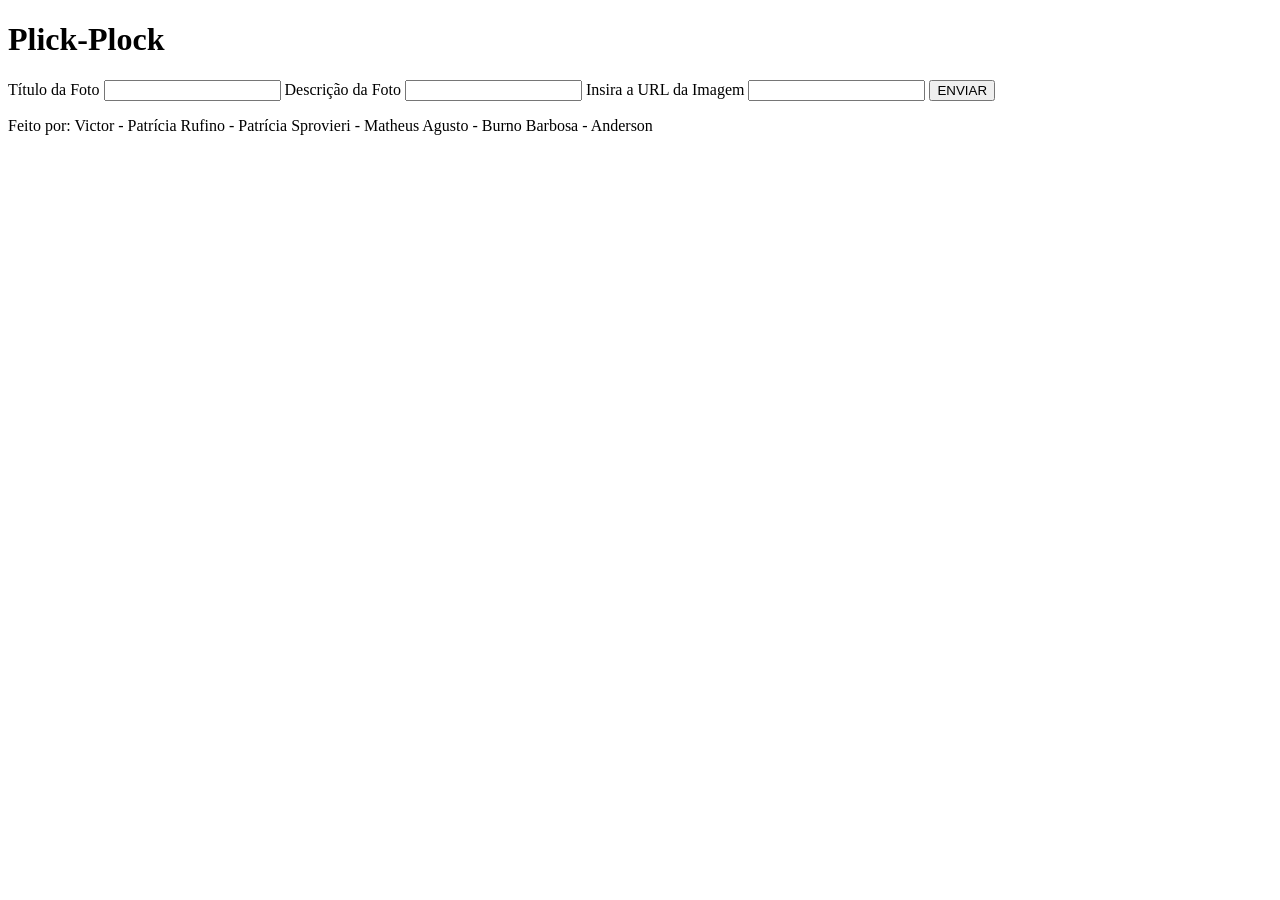
==== index.html @ 9c65051b "mudanca de nome" ====
<!DOCTYPE html>
<html lang="pt-BR">

<head>
  <meta charset="UTF-8">
  <meta http-equiv="X-UA-Compatible" content="IE=edge">
  <meta name="viewport" content="width=device-width, initial-scale=1.0">
  <link rel="stylesheet" href="css/reset.css">

  <title>plick-plock</title>
</head>

<body>
  <h1>Plick-Plock</h1>
  <section>
    <div class="form-container">

      <form action="/nowhere">
        <label for="titulo">Título da Foto</label>
        <input type="text" name="titulo" id="titulo">
        <label for="descricao">Descrição da Foto</label>
        <input type="text" name="descricao" id="descricao">
        <label for="url-imagem">Insira a URL da Imagem</label>
        <input type="text" name="url-imagem" id="url-imagem">
        <button type="submit">ENVIAR</button>
      </form>
    </div>
    <div class="imagem-container">

    </div>
  </section>
  <footer>
    <p>Feito por: Victor - Patrícia Rufino - Patrícia Sprovieri - Matheus Agusto - Burno Barbosa - Anderson</p>
  </footer>
  <script src="./js/form.js"></script>
</body>

</html>
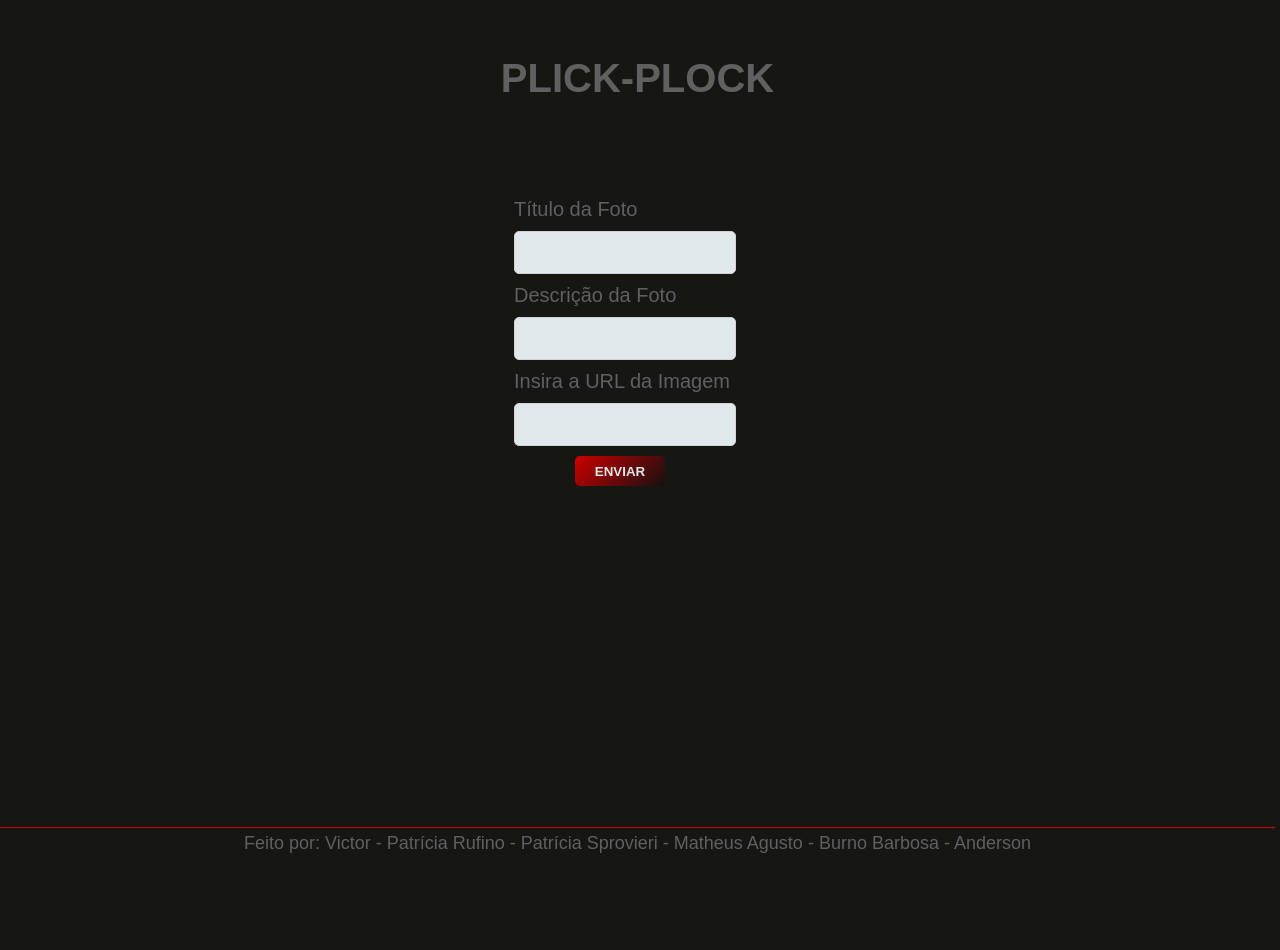
==== commit 6cb38faf: "css renomeado" ====
--- a/index.html
+++ b/index.html
@@ -5,7 +5,7 @@
   <meta charset="UTF-8">
   <meta http-equiv="X-UA-Compatible" content="IE=edge">
   <meta name="viewport" content="width=device-width, initial-scale=1.0">
-  <link rel="stylesheet" href="css/reset.css">
+  <link rel="stylesheet" href="./CSS/style.css">
 
   <title>plick-plock</title>
 </head>
--- a/CSS/style.css
+++ b/CSS/style.css
@@ -0,0 +1,137 @@
+*{
+    margin: 0;
+    padding: 0;
+    font-family: 'Open Sans', sans-serif;
+    outline:0;
+    padding-right: 5px;
+}
+
+body{
+    font:100% normal Arial, Helvetica, sans-serif; background:#161712;
+    height: 100vh;
+
+}
+h1{
+    text-align: center;
+    color:#606060;
+    font-size:40px;
+    text-transform:uppercase;
+    padding:5px 0 5px 5px;
+    border-bottom:1px solid #161712;
+    border-top:1px solid #161712;
+    box-sizing: border-box;
+    display:block;
+    margin-top: 50px;   
+}
+label{
+    display: block;
+    color:#606060;
+    font-size:20px;
+    float:right;
+    width:100px;
+    padding:5px 20px 0 0;
+}
+button{
+    font-weight: bold;
+    color: #E1E8EB;
+    width: 90px;
+    height: 30px;
+    border: 0px;
+    cursor: pointer;
+    margin:0px 10px 10px 0;
+    padding:4px 7px;
+    background: #CC0000;
+    margin-top: 10px;
+    border-radius: 5px;
+    background: linear-gradient(135deg, #CC0000, #171010);  
+}
+button:hover{
+    background: linear-gradient(-135deg, #CC0000, #171010);
+}
+
+.form-container{
+    display: flex;
+    justify-content: center;
+    margin:0 auto;
+    width:100%;
+    padding-bottom: 250px;
+
+}
+form{
+    display: flex;
+    flex-direction: column;
+    align-items: center;
+    justify-content: center;
+}
+label{
+    position: relative;
+    width:100%;
+    display: flex;
+    border-top:1px;
+    border-bottom:1px ;
+    padding:10px 0 10px 0;
+}
+input{
+    padding:10px 10px;
+    width:200px;
+    background: #E1E8EB;
+    border-bottom: 1px double #171717;
+    border-top: 1px double #171717;
+    border-left:1px double #333333;
+    border-right:1px double #333333;
+    text-align: center;
+    font-size: 18px;
+    border-radius: 5px;
+    border: 1px solid lightgrey
+    
+}
+
+section{
+   min-height: 80%;
+   display: flex;
+   justify-content: center;
+}
+footer{
+    text-align: center;
+    color:#606060;
+    width: 100%;
+    height: 100px;
+    font-size:18px;
+    padding:5px 0 5px 5px;
+    border-top: 1px solid #CC0000;
+   
+}
+.imagem-container{
+    display: flex;
+    flex-wrap: wrap;
+    justify-content: center;
+    padding-top: 10px;
+    padding-bottom: 10px;
+}
+.imagem-container img{
+    height:auto;
+    width: 100%;
+    border-radius: 5px;
+}
+.imagem-container p{
+    color: #606060;
+    padding-top: 10px;
+    text-align: center;
+}
+.imagem-container h2{
+    color: #606060;
+    padding-bottom: 10px;
+    text-align: center;
+}
+@media (max-width: 360px) {
+    .form-container{
+        max-width: 100%;
+    }
+    .imagem-container{
+        max-width: 100%;
+    }
+    input{
+        margin-bottom: 15px;
+        width: 100%;
+    }
+}
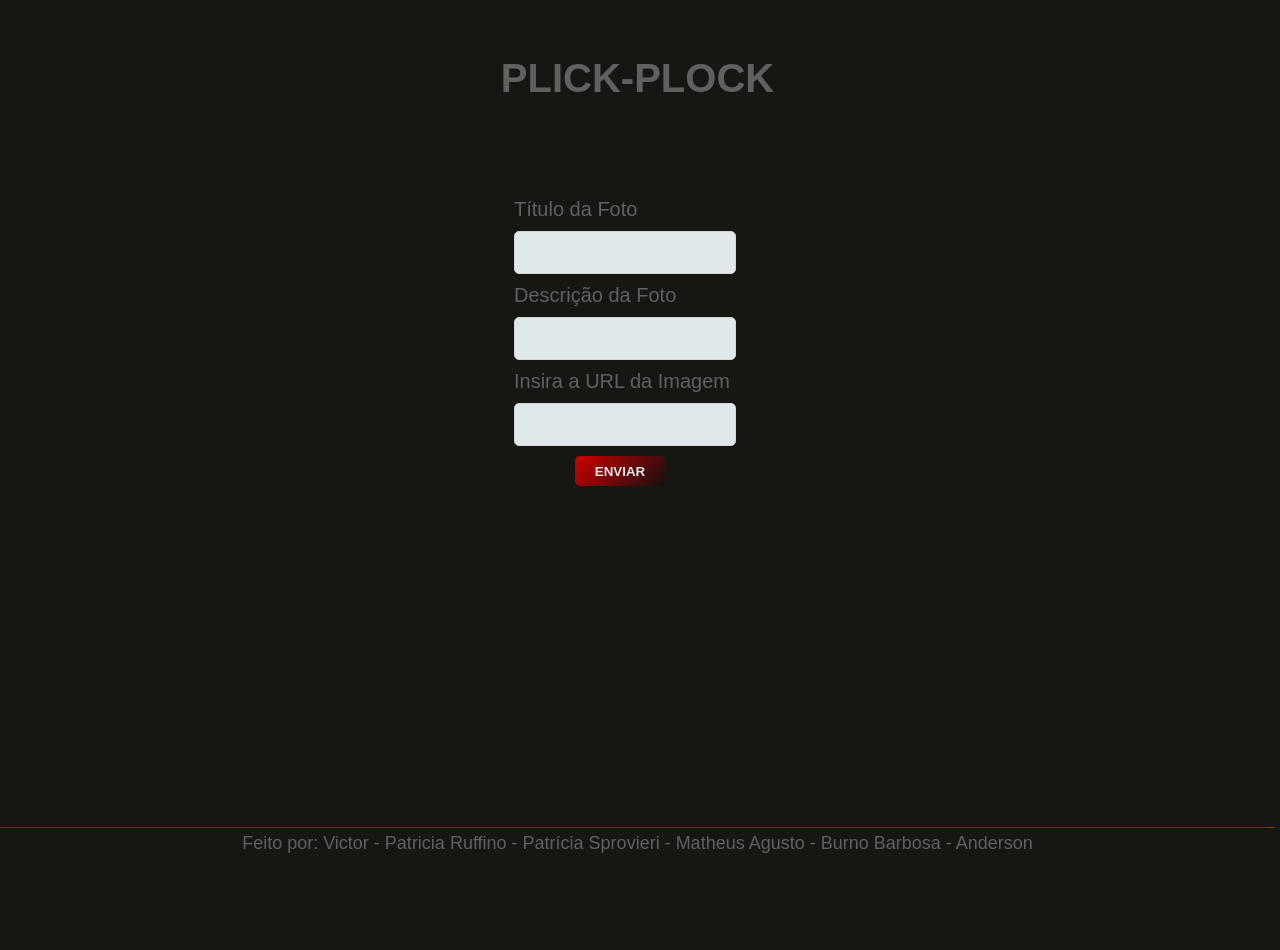
==== commit d06587c4: "nomeajustado" ====
--- a/index.html
+++ b/index.html
@@ -30,7 +30,7 @@
     </div>
   </section>
   <footer>
-    <p>Feito por: Victor - Patrícia Rufino - Patrícia Sprovieri - Matheus Agusto - Burno Barbosa - Anderson</p>
+    <p>Feito por: Victor - Patricia Ruffino - Patrícia Sprovieri - Matheus Agusto - Burno Barbosa - Anderson</p>
   </footer>
   <script src="./js/form.js"></script>
 </body>
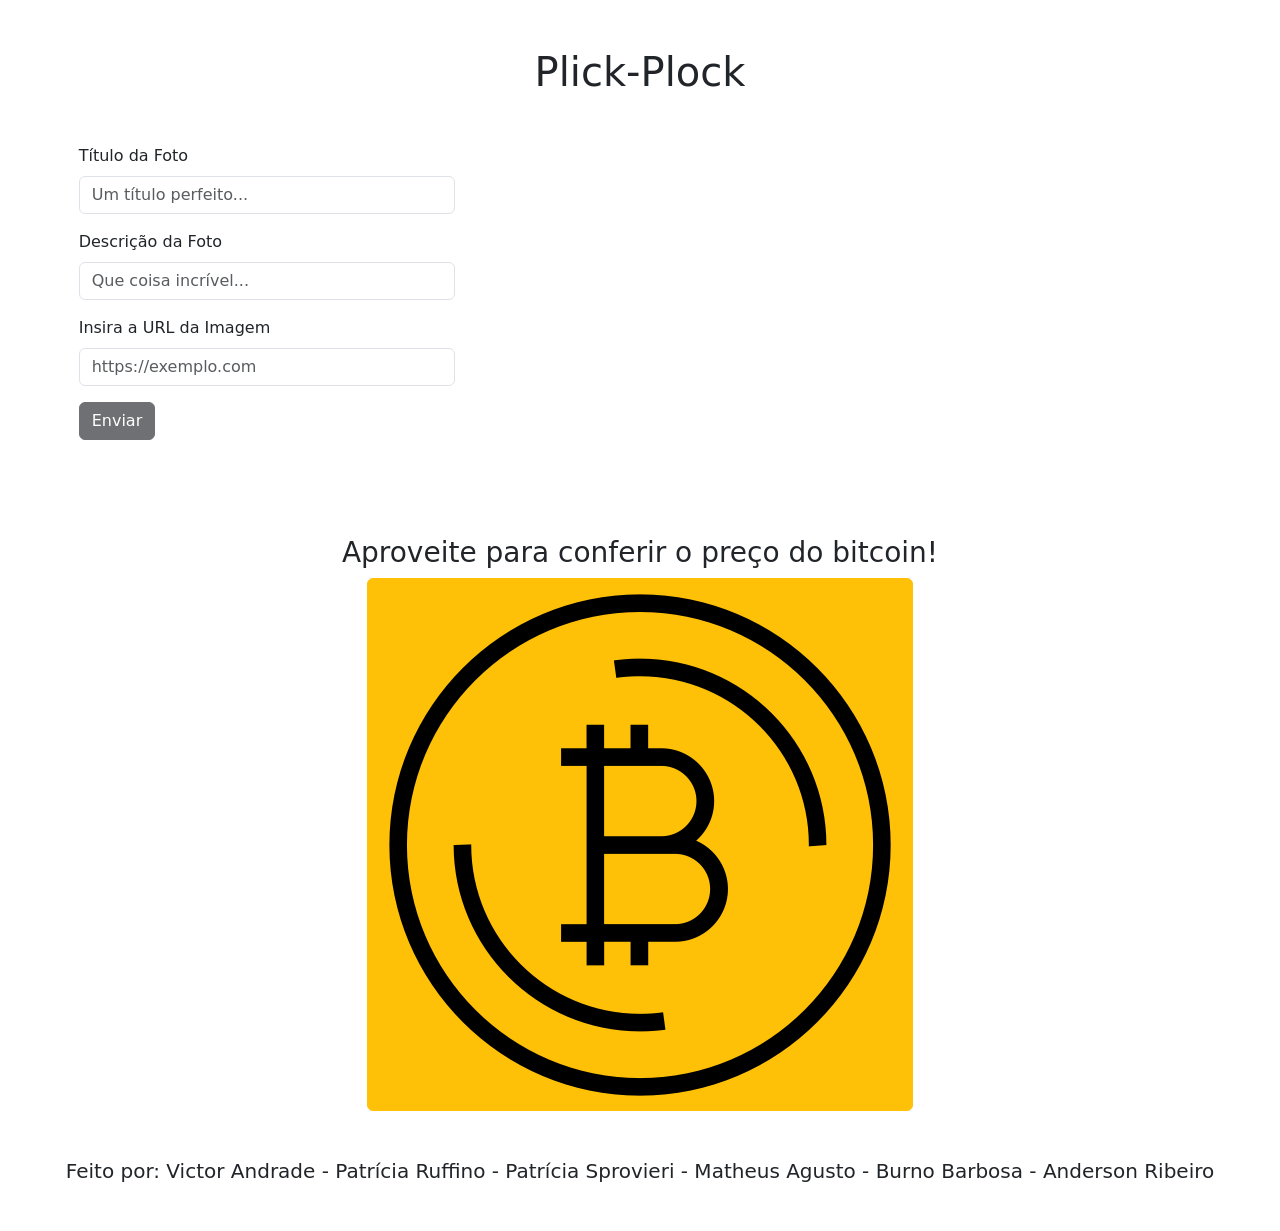
==== commit dae363c0: "Projeto css com sombra" ====
--- a/index.html
+++ b/index.html
@@ -1,38 +1,78 @@
 <!DOCTYPE html>
 <html lang="pt-BR">
-
 <head>
-  <meta charset="UTF-8">
-  <meta http-equiv="X-UA-Compatible" content="IE=edge">
-  <meta name="viewport" content="width=device-width, initial-scale=1.0">
-  <link rel="stylesheet" href="./CSS/style.css">
-
-  <title>plick-plock</title>
+    <meta charset="UTF-8">
+    <meta http-equiv="X-UA-Compatible" content="IE=edge">
+    <meta name="viewport" content="width=device-width, initial-scale=1.0">
+    <link rel="stylesheet" href="css/reset.css">
+    <link href="https://cdn.jsdelivr.net/npm/bootstrap@5.1.0/dist/css/bootstrap.min.css" rel="stylesheet" integrity="sha384-KyZXEAg3QhqLMpG8r+8fhAXLRk2vvoC2f3B09zVXn8CA5QIVfZOJ3BCsw2P0p/We" crossorigin="anonymous">
+    <link rel="stylesheet" href="css/style.css">
+    <title>plick-plock</title>
 </head>
-
 <body>
-  <h1>Plick-Plock</h1>
-  <section>
-    <div class="form-container">
-
-      <form action="/nowhere">
-        <label for="titulo">Título da Foto</label>
-        <input type="text" name="titulo" id="titulo">
-        <label for="descricao">Descrição da Foto</label>
-        <input type="text" name="descricao" id="descricao">
-        <label for="url-imagem">Insira a URL da Imagem</label>
-        <input type="text" name="url-imagem" id="url-imagem">
-        <button type="submit">ENVIAR</button>
-      </form>
+    <header class="container-fluid text-center my-5">
+        <h1>Plick-Plock</h1>
+    </header>
+    <div class="container-fluid">
+        <div class="row">
+            <div class="col-lg-5"> 
+                <div class="row justify-content-center">
+                    <form class="col-9 mb-5" action="#nowhere" id="formRegistration">
+                        <div class="mb-3 form-group">
+                          <label for="titulo" class="form-label">Título da Foto</label>
+                          <input type="text" class="form-control" id="titulo" placeholder="Um título perfeito...">
+                        </div>
+                        <div class="mb-3 form-group">
+                          <label for="descricao" class="form-label">Descrição da Foto</label>
+                          <input type="text" class="form-control" id="descricao" placeholder="Que coisa incrível...">
+                        </div>
+                        <div class="mb-3 form-group">
+                            <label for="url-imagem" class="form-label">Insira a URL da Imagem</label>
+                            <input type="text" class="form-control" id="url-imagem" placeholder="https://exemplo.com">
+                        </div>
+                        <span class="d-inline-block" tabindex="0" data-bs-toggle="popover" data-bs-trigger="hover focus" 
+                        data-bs-content="Preencha todos os campos corretamente!" id="popoverContainer">
+                            <button class="btn btn-dark" type="submit" disabled>Enviar</button>
+                        </span>
+                      </form>
+                </div>
+            </div>
+            <div class="col-lg-7 text-center">
+                <div class="container my-5" id="img-container">
+                    <div class="row" id="img-row">
+                    </div>
+                </div>
+            </div>
+        </div>
     </div>
-    <div class="imagem-container">
-
+    <div class="row justify-content-center" id='pai'>
+        <div class="col text-center mt-5" id='bitcoin-div'>
+            <h3>Aproveite para conferir o preço do bitcoin! </h3>
+            <button class="btn btn-warning" data-bs-toggle="modal" data-bs-target="#bitcoinModal" id='bit-button'><img src="img/bitcao1.png" alt="bitcoin logo"></button>
+        </div>
+        <div class="modal fade" id="bitcoinModal" tabindex="-1" aria-labelledby="exampleModalLabel" aria-hidden="true">
+            <div class="modal-dialog">
+                <div class="modal-content">
+                    <div class="modal-body">
+                        <ul class='list-group'>
+                            <li class="list-group-item"><strong id='bitPrice'></strong></li>
+                            <li class="list-group-item"><strong id='previousBitPrice'></strong></li>
+                            <li class="list-group-item" id="bitcoinFigure"><img class = 'img-fluid' src="" alt="trend"></strong></li>
+                        </ul>
+                    </div>
+                    <div class="modal-footer">
+                        <button type="button" class="btn btn-dark" data-bs-dismiss="modal">Obrigado!</button>
+                    </div>
+                </div>
+            </div>
+        </div>
     </div>
-  </section>
-  <footer>
-    <p>Feito por: Victor - Patricia Ruffino - Patrícia Sprovieri - Matheus Agusto - Burno Barbosa - Anderson</p>
-  </footer>
-  <script src="./js/form.js"></script>
+    <footer class="container-fluid text-center my-5">
+        <h5>Feito por: Victor Andrade - Patrícia Ruffino - Patrícia Sprovieri - Matheus Agusto - Burno Barbosa - Anderson Ribeiro</h5>
+    </footer>
+    <script src="https://cdn.jsdelivr.net/npm/axios/dist/axios.min.js"></script>
+    <script src="https://code.jquery.com/jquery-3.6.0.min.js" integrity="sha256-/xUj+3OJU5yExlq6GSYGSHk7tPXikynS7ogEvDej/m4=" crossorigin="anonymous"></script>
+    <script src="https://cdn.jsdelivr.net/npm/bootstrap@5.1.0/dist/js/bootstrap.bundle.min.js" integrity="sha384-U1DAWAznBHeqEIlVSCgzq+c9gqGAJn5c/t99JyeKa9xxaYpSvHU5awsuZVVFIhvj" crossorigin="anonymous"></script>
+    <script src="js/app.js"></script>
 </body>
-
 </html>
